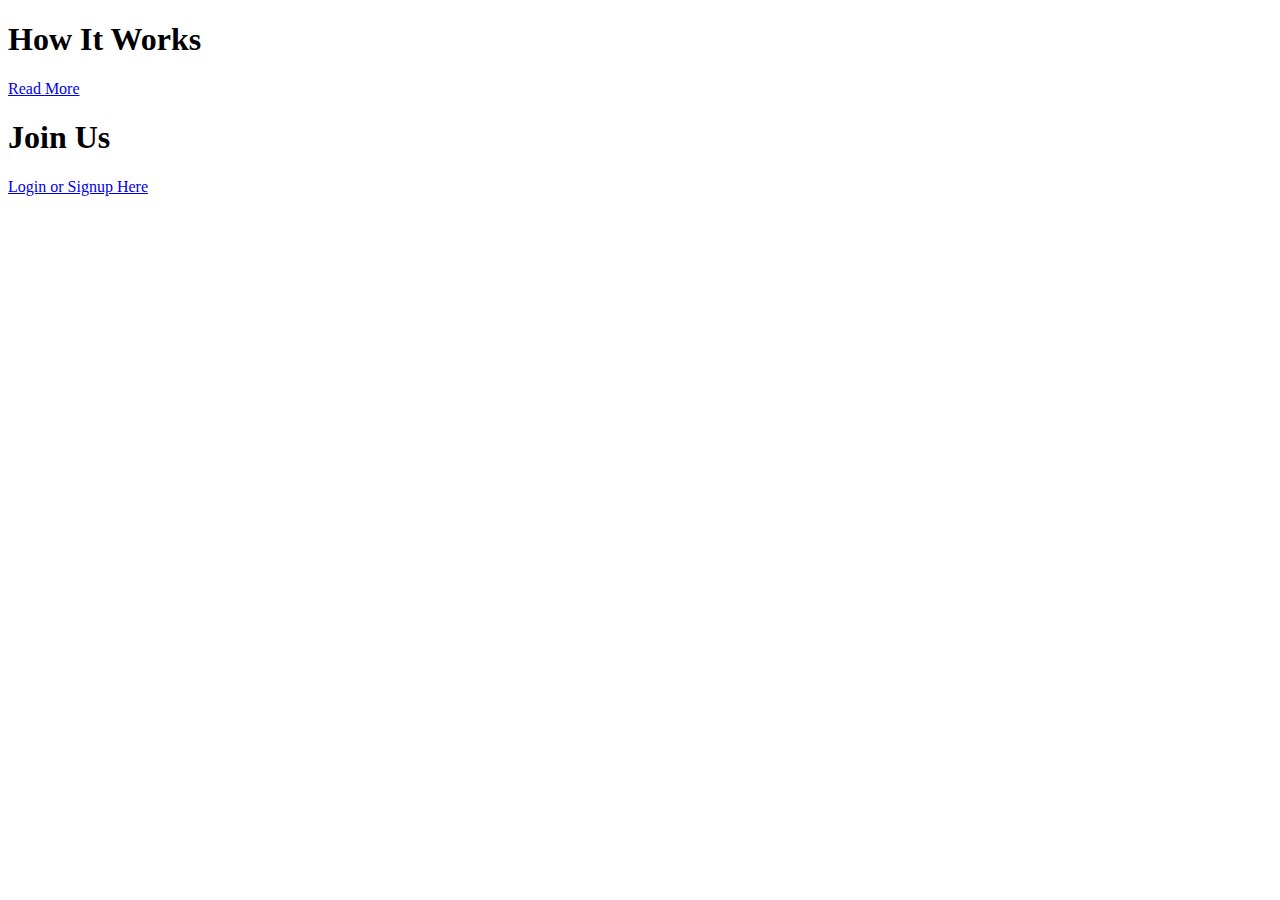
==== templates/app_1/index.html @ f2fc9355 "pushed files" ====
<!DOCTYPE html>
<html lang="en">
  <head>
    <meta charset="UTF-8" />
    <meta http-equiv="X-UA-Compatible" content="IE=edge" />
    <meta name="viewport" content="width=device-width, initial-scale=1.0" />
    <title>FoodFyl</title>
    <link rel="stylesheet" href="/foodfyl/static/css/index.css" />
  </head>
  <body>
    <div class="container">
      <div class="split left">
        <h1>How It Works</h1>
        <a href="#" class="button">Read More</a>
      </div>
      <div class="split right">
        <h1>Join Us</h1>
        <a href="#" class="button">Login or Signup Here</a>
      </div>
      <div class="arrow">
        <div class="arrow-top"></div>
        <div class="arrow-bottom"></div>
      </div>
    </div>
    <script src="/foodfyl/static/js/index.js"></script>
  </body>
</html>
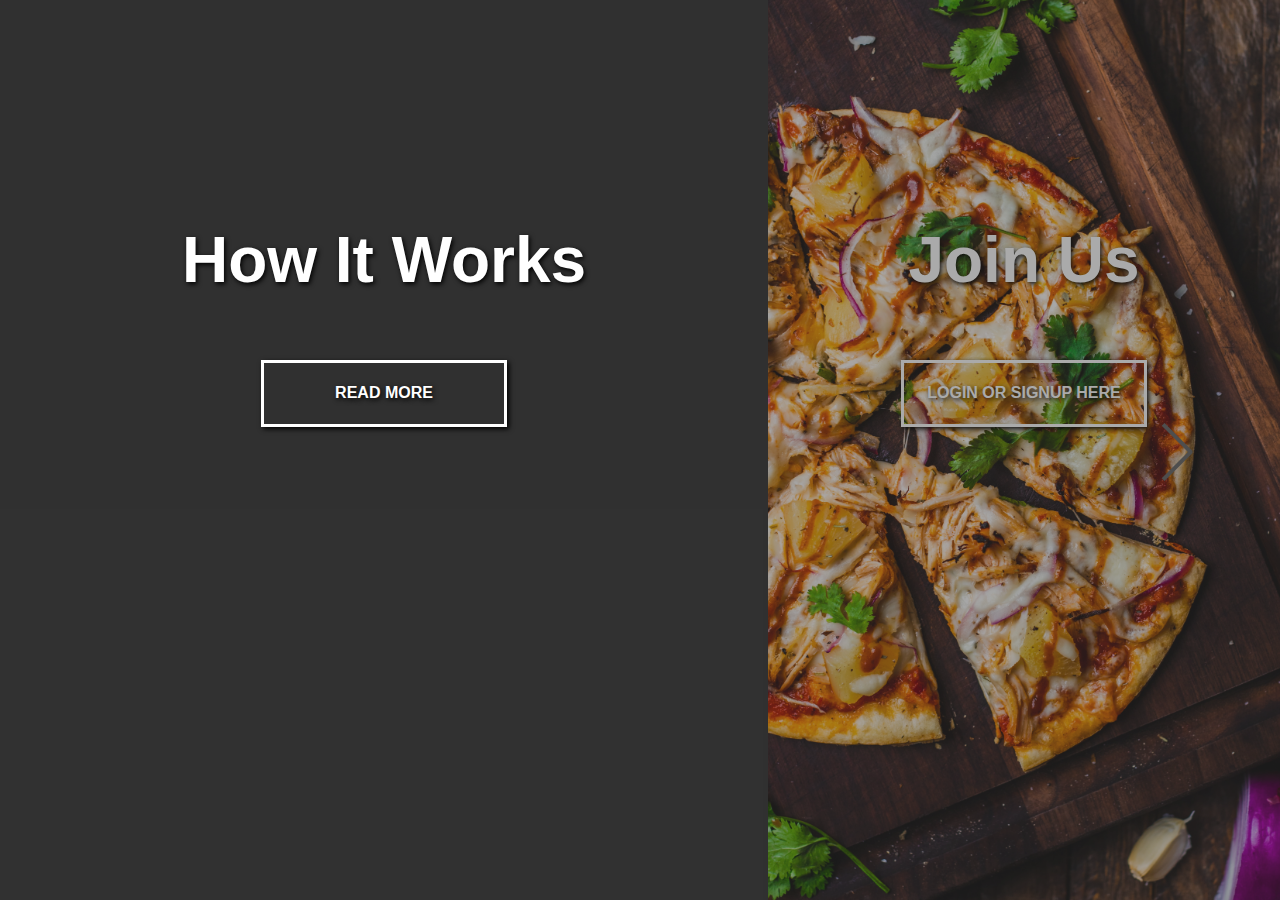
==== commit 8c4fcac8: "set up django" ====
--- a/templates/app_1/index.html
+++ b/templates/app_1/index.html
@@ -5,7 +5,7 @@
     <meta http-equiv="X-UA-Compatible" content="IE=edge" />
     <meta name="viewport" content="width=device-width, initial-scale=1.0" />
     <title>FoodFyl</title>
-    <link rel="stylesheet" href="/foodfyl/static/css/index.css" />
+    <link rel="stylesheet" href="/static/css/index.css" />
   </head>
   <body>
     <div class="container">
@@ -15,13 +15,13 @@
       </div>
       <div class="split right">
         <h1>Join Us</h1>
-        <a href="#" class="button">Login or Signup Here</a>
+        <a href="{% url 'app_1:user_login' %}" class="button">Login or Signup Here</a>
       </div>
       <div class="arrow">
         <div class="arrow-top"></div>
         <div class="arrow-bottom"></div>
       </div>
     </div>
-    <script src="/foodfyl/static/js/index.js"></script>
+    <script src="/static/js/index.js"></script>
   </body>
 </html>
--- a/static/css/index.css
+++ b/static/css/index.css
@@ -0,0 +1,206 @@
+:root {
+  --container-bg-color: #333;
+  --left-bg-color: rgba(43, 43, 43, 0.3);
+  --left-button-hover-color: rgb(162, 181, 187, 0.3);
+  --right-bg-color: rgba(43, 43, 43, 0.4);
+  --right-button-hover-color: rgb(162, 181, 187, 0.3);
+  --hover-width: 60%;
+  --other-width: 40%;
+  --speed: 600ms;
+}
+
+html,
+body {
+  padding: 0;
+  margin: 0;
+  font-family: Montserrat, "Segoe UI", Tahoma, Geneva, Verdana, sans-serif;
+  width: 100%;
+  height: 100%;
+  overflow-x: hidden;
+  text-shadow: 1.5px 1.5px 5px black;
+}
+
+h1 {
+  font-size: 4rem;
+  color: #fff;
+  position: absolute;
+  left: 50%;
+  top: 20%;
+  transform: translateX(-50%);
+  white-space: nowrap;
+}
+
+.button {
+  display: block;
+  position: absolute;
+  left: 50%;
+  top: 40%;
+  height: 2.5rem;
+  padding-top: 1.3rem;
+  width: 15rem;
+  text-align: center;
+  color: #fff;
+  border: #fff solid 0.2rem;
+  font-size: 1rem;
+  font-weight: bold;
+  text-transform: uppercase;
+  text-decoration: none;
+  transform: translateX(-50%);
+  box-shadow: 2px 2px 5px black;
+}
+
+.split.left .button:hover {
+  background-color: var(--left-button-hover-color);
+  border-color: var(--left-button-hover-color);
+}
+
+.split.right .button:hover {
+  background-color: var(--right-button-hover-color);
+  border-color: var(--right-button-hover-color);
+}
+
+.container {
+  position: relative;
+  width: 100%;
+  height: 100%;
+  background: var(--container-bg-color);
+}
+
+.split {
+  position: absolute;
+  width: 50%;
+  height: 100%;
+  overflow: hidden;
+}
+
+.split.left {
+  left: 0;
+  background: url("/static/Resources/running-img-2.jpg") center center no-repeat;
+  background-size: cover;
+}
+
+.split.left:before {
+  position: absolute;
+  content: "";
+  width: 100%;
+  height: 100%;
+  background: var(--left-bg-color);
+}
+
+.split.right {
+  right: 0;
+  background: url("/static/Resources/food-img.jpg") center center no-repeat;
+  background-size: cover;
+}
+
+.split.right:before {
+  position: absolute;
+  content: "";
+  width: 100%;
+  height: 100%;
+  background: var(--right-bg-color);
+}
+
+.split.left,
+.split.right,
+.split.right:before,
+.split.left:before {
+  transition: var(--speed) all ease-in-out;
+}
+
+.hover-left .left {
+  width: var(--hover-width);
+}
+
+.hover-left .right {
+  width: var(--other-width);
+}
+
+.hover-left .right:before {
+  z-index: 2;
+}
+
+.hover-right .right {
+  width: var(--hover-width);
+}
+
+.hover-right .left {
+  width: var(--other-width);
+}
+
+.hover-right .left:before {
+  z-index: 2;
+}
+
+@media (max-width: 800px) {
+  h1 {
+    font-size: 2rem;
+  }
+
+  .button {
+    width: 12rem;
+  }
+}
+
+@media (max-height: 700px) {
+  .button {
+    top: 70%;
+  }
+}
+
+/* Arrow Animation */
+.arrow {
+    cursor: pointer;
+    height: 60px;
+    right: 5px;
+    position: absolute;
+    top: 50%;
+    transform: translateX(-50%) translateY(-50%);
+    transition: transform 0.1s;
+    width: 80px;
+}
+.arrow-top, .arrow-bottom {
+    background-color: #666;
+    height: 4px;
+    left: -5px;
+    position: absolute;
+    top: 50%;
+    width: 50%;
+}
+.arrow-top:after, .arrow-bottom:after {
+    background-color: #fff;
+    content: "";
+    height: 100%;
+    position: absolute;
+    top: 0;
+    transition: all 0.15s;
+}
+.arrow-top {
+    transform: rotate(45deg);
+    transform-origin: bottom right;
+}
+.arrow-top:after {
+    left: 100%;
+    right: 0;
+    transition-delay: 0s;
+}
+.arrow-bottom {
+    transform: rotate(-45deg);
+    transform-origin: top right;
+}
+.arrow-bottom:after {
+    left: 0;
+    right: 100%;
+    transition-delay: 0.15s;
+}
+.arrow:hover .arrow-top:after {
+    left: 0;
+    transition-delay: 0.15s;
+}
+.arrow:hover .arrow-bottom:after {
+    right: 0;
+    transition-delay: 0s;
+}
+.arrow:active {
+    transform: translateX(-50%) translateY(-50%) scale(0.9);
+}
